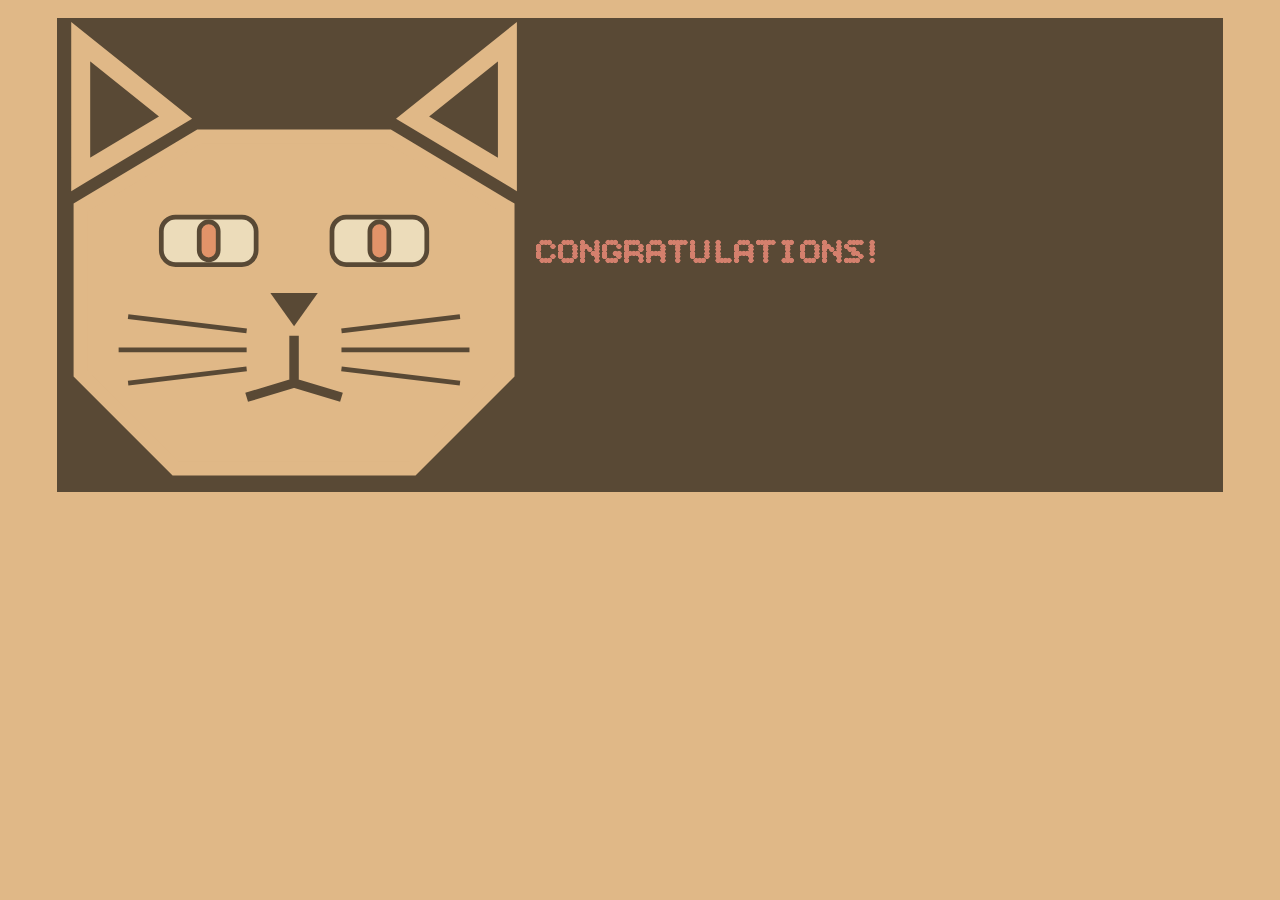
==== confirmation.html @ 5bcd09d9 "Add confirmation page for successful form submission" ====
<!DOCTYPE html>
<html lang="en">
<head>
    <meta charset="UTF-8">
    <meta name="viewport" content="width=device-width, initial-scale=1.0">
    <title>Confirmation</title>
    <link rel="stylesheet" href="styles.css">
</head>
<body class="confirmation-page">
    <div class="logo">
        <svg class="cat" viewBox="0 0 100 100">
            <polygon points=
            "
                25,95                       
                75,95
                95,75
                95,40
                70,25
                30,25
                    5,40
                    5,75 
            "
            fill="#e0b887" stroke="#e0b887" stroke-width="3"/>
            <polygon points=
            "
                95,33
                75,21 
                95,5
            "
            fill="none" stroke="#e0b887" stroke-width="4"/>
            <polygon points=
            "
                5,33
                25,21 
                5,5
            "
            fill="none" stroke="#e0b887" stroke-width="4"/>
            <rect class="eye right" x="22" y="42" fill="#f5f5dc" stroke="#000" stroke-width="1" width="20" height="10" rx="3" />
            <rect class="eye left" x="58" y="42" fill="#f5f5dc" stroke="#000" stroke-width="1" width="20" height="10" rx="3" />
            <rect class="iris right" x="30" y="43" fill="#e47c56" stroke="#000" stroke-width="1" width="4" height="8" rx="2" />
            <rect class="iris left" x="66" y="43" fill="#e47c56" stroke="#000" stroke-width="1" width="4" height="8" rx="2" />
            <polygon points=
            "
                50,65
                45,58
                55,58
            "/>
            <path d=
            "
                M50 67
                V77
                L40 80
                M50 77
                L60 80
            " fill="none" stroke="black" stroke-width="2"/>
            <line x1="40" y1="66" x2="15" y2="63" stroke="black" stroke-width="1"/>
            <line x1="40" y1="70" x2="13" y2="70" stroke="black" stroke-width="1"/>
            <line x1="40" y1="74" x2="15" y2="77" stroke="black" stroke-width="1"/>
            <line x1="60" y1="66" x2="85" y2="63" stroke="black" stroke-width="1"/>
            <line x1="60" y1="70" x2="87" y2="70" stroke="black" stroke-width="1"/>
            <line x1="60" y1="74" x2="85" y2="77" stroke="black" stroke-width="1"/>
        </svg>
        <h1>CONGRATULATIONS!</h1>
        <p>Your request has been send to Boris for consideration</p>
        <p>We'll contact you as soon as possible!</p>
    </div>
</body>
</html>
---- styles.css ----
@font-face
{
    font-family: "Bitcount";
    src:    url("/media/fonts/Bitcount.woff2") format("woff2"),
            url("/media/fonts/Bitcount.woff") format("woff"),
            url("/media/fonts/Bitcount.ttf") format("ttf");
    font-weight: normal;
    font-style: normal;
    font-display: swap;
}

@font-face
{
    font-family: "Quantico";
    src:    url("/media/fonts/Quantico.woff2") format("woff2"),
            url("/media/fonts/Quantico.woff") format("woff"),
            url("/media/fonts/Quantico.ttf") format("ttf");
    font-weight: normal;
    font-style: normal;
    font-display: swap;
}

:root
{
    --font-header: "Bitcount", "Roboto", "Arial", sans-serif;
    --font-regular: "Quantico", sans-serif;

    --bg-color-logo: #000;
    --bg-color-primary: #e0b887;
    --bg-color-secondary: #e47c56;
    --bg-color-secondary-dim: indianred;
    --bg-color-secondary-bright: #e49156;
    --bg-color-error: #e08787;

    --bg-color-button: olive;
    --bg-color-button-hover: rgb(161, 161, 1);
    --bg-color-button-active: rgb(88, 88, 1);

    --shadow-color: #323131;
    
    --font-color-primary: indianred;
    --font-color-primary-dim: rgb(144, 64, 64);
    --font-color-secondary: bisque;
    --font-color-secondary-dim: rgb(232, 208, 178);
    --font-color-secondary-bright: rgb(255, 255, 255);
    --font-color-error: rgb(81, 1, 1);
    --font-color-correct: rgb(132, 175, 81);

    box-sizing: border-box;
    font-family: var(--font-regular);
    font-size: 18px;
    line-height: 1.5;
}

*,
*::before,
*::after
{
    box-sizing: inherit;
    margin: 0;
    padding: 0;
}

body
{
    height: 100vh;
    display: flex;
    background-color: var(--bg-color-primary);
}

body.confirmation-page
{
    justify-content: center;
    align-items:center;
}

.message
{
    width: 50%;
    height: 50%;
    display:flex;
    flex-direction: column;
    border-radius: 15px;
}

.redacted
{
    font-family: sans-serif; 
    text-decoration: line-through;
}
.left-side
{
    flex: 1 1 35%;
    background-color: var(--bg-color-primary);
    position: relative;
}

.left-side img
{
    display: block;
    width: 100%;
    height: 100%;
}

.logo
{
    position: absolute;  
    top: 2%;
    display: flex;
}

.logo,
.message
{
    background-color: var(--bg-color-logo);
    opacity: 60%;
    align-items: center;
    gap: 5px;
}

.left-side .logo
{
    justify-content: center;

    padding-left:25px;
    width:100%;
    height:25%; 
}

.logo h1,
.message h1
{
    color: var(--font-color-primary);
    font-family: var(--font-header);   
}

.left-side .logo h1,
.message h1
{
    font-size: 3rem;
}

.message p
{
    color: var(--font-color-primary);
    font-family: var(--font-regular);
    font-size: 2rem;
}

.cat
{
    height: 100%;
}

.right-side
{
    position: relative;
    flex: 1 1 60%;
    background-color: var(--bg-color-primary);
    display: flex;
    flex-direction: column;
}

.right-side > *
{
    padding-left: 50px;
}

.right-side .logo
{
    display: none;
    width: 100%;
    height: 7%;
    position: absolute;
    top: 1%;
}

.right-side .logo h1
{
    padding-top: 10px;
    font-size: 2rem;
}

.description,
.control
{
    flex: 1 1 35%;
}

.description
{
    padding-top: 80px;
    padding-right: 50px;
    font-size: 1.1rem;
    color: var(--font-color-primary-dim);
}

.description .conclusion
{
    font-style: italic;
}

.description .call-to-action
{
    margin-top: 20px;
    font-weight: bold;
}

.right-side .sign-up
{
    flex: 1 1 30%;
    padding-top: 15px;
    background-color: var(--bg-color-secondary);
    display: flex;
    flex-direction: column;
}

.sign-up h2
{
    font-size: 1.5rem;
    color: var(--font-color-secondary);
    padding: 0;
}

.sign-up form
{
    display: flex;
    justify-content: start;
    gap: 70px;
}

form .row
{
    text-decoration: none;
    display: flex;
    flex-direction: column;
}

form input
{
    width: 240px;
    font-size: 1.1rem;
    padding: 3px;
    border: 3px solid var(--font-color-primary);
    border-radius: 5px;
    background-color: var(--font-color-secondary);
    color: var(--font-color-primary);
    box-shadow: inset 0 0 5px var(--shadow-color);
}
form input:user-invalid
{
    box-shadow: 0 0 10px var(--font-color-error);
    background-color: var(--bg-color-error);
    color: var(--font-color-error);
}
form input:focus
{
    outline: 1px solid var(--font-color-primary);
    background-color: var(--bg-color-primary);
    color: var(--font-color-primary-dim);
}

label:has(+ input:required)::after
{
    content: "*";
}
label:has(+ input:user-invalid)
{
    color: var(--font-color-error);
}

form label
{
    font-size: 0.7rem;
    margin-top: 10px;
    color: var(--font-color-secondary);
}

.control
{
    padding-top: 30px;
    display: flex;
    align-items:start;  
    flex-direction: column;
    gap: 25px;
}

.control button
{
    padding: 10px 50px;
    font-size: 1rem;
    font-weight: bold;
    background-color: var(--bg-color-button);
    color: var(--font-color-secondary);
    border: none;
    border-radius: 5px;
    box-shadow: 0 0 6px var(--shadow-color);
}

.control button:hover
{
    background-color: var(--bg-color-button-hover);
    box-shadow: 0 0 9px var(--shadow-color);
    color: var(--font-color-secondary-bright);
}
.control button:active
{
    background-color: var(--bg-color-button-active);
    color: var(--font-color-secondary-dim);
    box-shadow: 0 0 3px var(--shadow-color);
}

.control p
{
    font-size: 0.9rem;
    color: var(--font-color-primary-dim)
}

.control a
{
    text-decoration: none;
    color: var(--bg-color-button);
}
.control a:hover
{
    color: var(--bg-color-button-hover);
}
.control a:active
{
    color: var(--bg-color-button-active);
}

@media(max-width: 1780px)
{
    .left-side .logo h1
    {
        display: none;
    }
}
@media(max-width: 1200px)
{
    .left-side
    {
        display: none;
    }
    .right-side .logo
    {
        display: flex;
    }
}
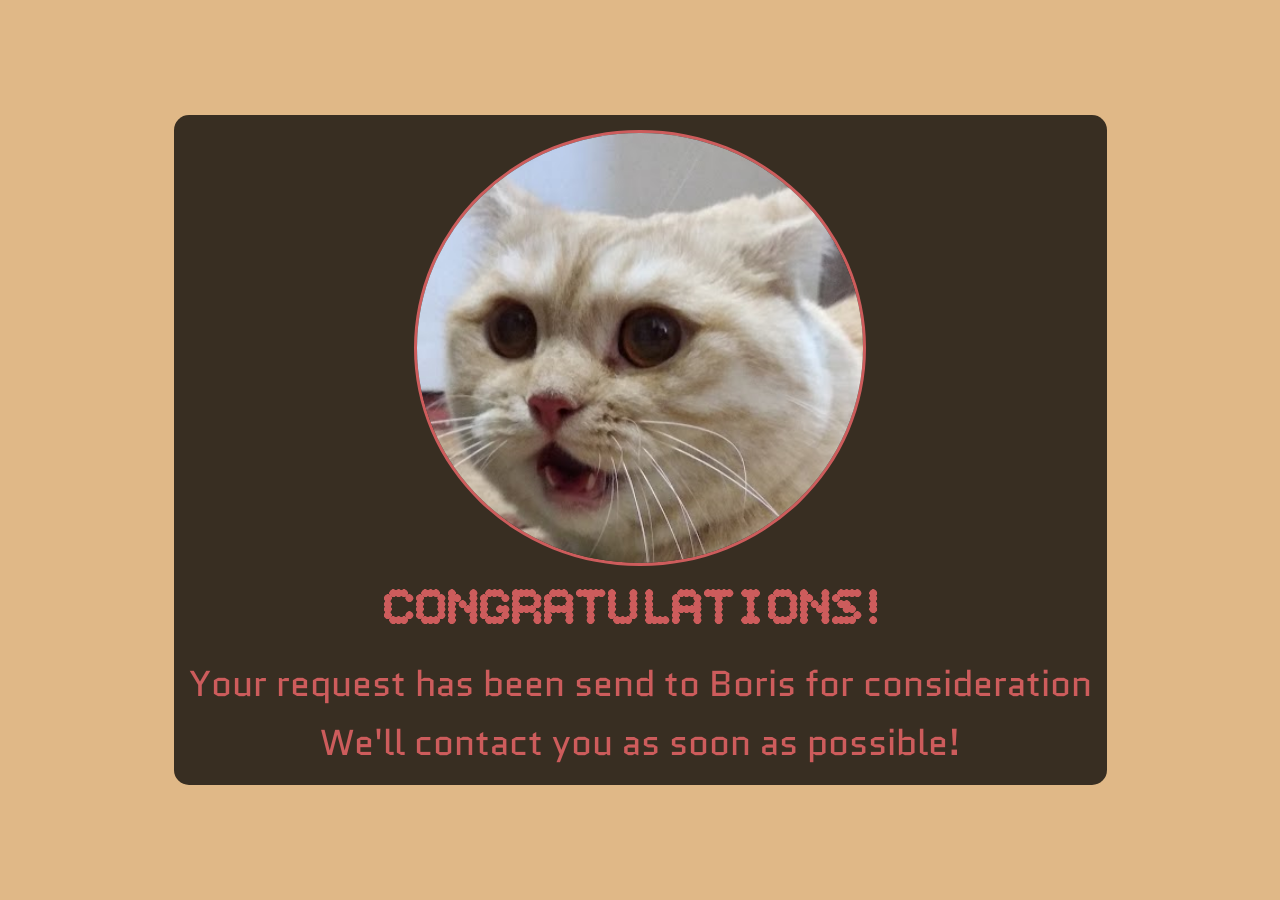
==== commit bb290dd9: "Add confiramtion page for successful form submission" ====
--- a/confirmation.html
+++ b/confirmation.html
@@ -7,59 +7,8 @@
     <link rel="stylesheet" href="styles.css">
 </head>
 <body class="confirmation-page">
-    <div class="logo">
-        <svg class="cat" viewBox="0 0 100 100">
-            <polygon points=
-            "
-                25,95                       
-                75,95
-                95,75
-                95,40
-                70,25
-                30,25
-                    5,40
-                    5,75 
-            "
-            fill="#e0b887" stroke="#e0b887" stroke-width="3"/>
-            <polygon points=
-            "
-                95,33
-                75,21 
-                95,5
-            "
-            fill="none" stroke="#e0b887" stroke-width="4"/>
-            <polygon points=
-            "
-                5,33
-                25,21 
-                5,5
-            "
-            fill="none" stroke="#e0b887" stroke-width="4"/>
-            <rect class="eye right" x="22" y="42" fill="#f5f5dc" stroke="#000" stroke-width="1" width="20" height="10" rx="3" />
-            <rect class="eye left" x="58" y="42" fill="#f5f5dc" stroke="#000" stroke-width="1" width="20" height="10" rx="3" />
-            <rect class="iris right" x="30" y="43" fill="#e47c56" stroke="#000" stroke-width="1" width="4" height="8" rx="2" />
-            <rect class="iris left" x="66" y="43" fill="#e47c56" stroke="#000" stroke-width="1" width="4" height="8" rx="2" />
-            <polygon points=
-            "
-                50,65
-                45,58
-                55,58
-            "/>
-            <path d=
-            "
-                M50 67
-                V77
-                L40 80
-                M50 77
-                L60 80
-            " fill="none" stroke="black" stroke-width="2"/>
-            <line x1="40" y1="66" x2="15" y2="63" stroke="black" stroke-width="1"/>
-            <line x1="40" y1="70" x2="13" y2="70" stroke="black" stroke-width="1"/>
-            <line x1="40" y1="74" x2="15" y2="77" stroke="black" stroke-width="1"/>
-            <line x1="60" y1="66" x2="85" y2="63" stroke="black" stroke-width="1"/>
-            <line x1="60" y1="70" x2="87" y2="70" stroke="black" stroke-width="1"/>
-            <line x1="60" y1="74" x2="85" y2="77" stroke="black" stroke-width="1"/>
-        </svg>
+    <div class="message">
+        <img src="./media/images/HAPPY.png" alt="A photo of a very excited and happy cat" width="300" height="300">
         <h1>CONGRATULATIONS!</h1>
         <p>Your request has been send to Boris for consideration</p>
         <p>We'll contact you as soon as possible!</p>
--- a/styles.css
+++ b/styles.css
@@ -26,6 +26,7 @@
     --font-regular: "Quantico", sans-serif;
 
     --bg-color-logo: #000;
+    --bg-transparent-color-logo: rgba(0, 0, 0, 0.75);
     --bg-color-primary: #e0b887;
     --bg-color-secondary: #e47c56;
     --bg-color-secondary-dim: indianred;
@@ -61,6 +62,11 @@
     padding: 0;
 }
 
+img
+{
+    display: block;
+}
+
 body
 {
     height: 100vh;
@@ -76,11 +82,21 @@
 
 .message
 {
+    min-width: 50%;
+    min-height: 70%;
+    display:flex;
+    flex-direction: column;
+    border-radius: 15px;
+    background: var(--bg-transparent-color-logo);
+    padding: 15px
+}
+
+.message img
+{
     width: 50%;
-    height: 50%;
-    display:flex;
-    flex-direction: column;
-    border-radius: 15px;
+    height: 70%;
+    border: 3px solid var(--font-color-primary);
+    border-radius: 50%;
 }
 
 .redacted
@@ -97,7 +113,6 @@
 
 .left-side img
 {
-    display: block;
     width: 100%;
     height: 100%;
 }
@@ -107,13 +122,13 @@
     position: absolute;  
     top: 2%;
     display: flex;
+    background-color: var(--bg-color-logo);
+    opacity: 60%;
 }
 
 .logo,
 .message
 {
-    background-color: var(--bg-color-logo);
-    opacity: 60%;
     align-items: center;
     gap: 5px;
 }
@@ -193,6 +208,7 @@
     padding-right: 50px;
     font-size: 1.1rem;
     color: var(--font-color-primary-dim);
+    padding-bottom: 30px;
 }
 
 .description .conclusion
@@ -213,6 +229,7 @@
     background-color: var(--bg-color-secondary);
     display: flex;
     flex-direction: column;
+    padding-bottom: 30px;
 }
 
 .sign-up h2
@@ -346,5 +363,6 @@
     .right-side .logo
     {
         display: flex;
+        gap: 30px;
     }
 }
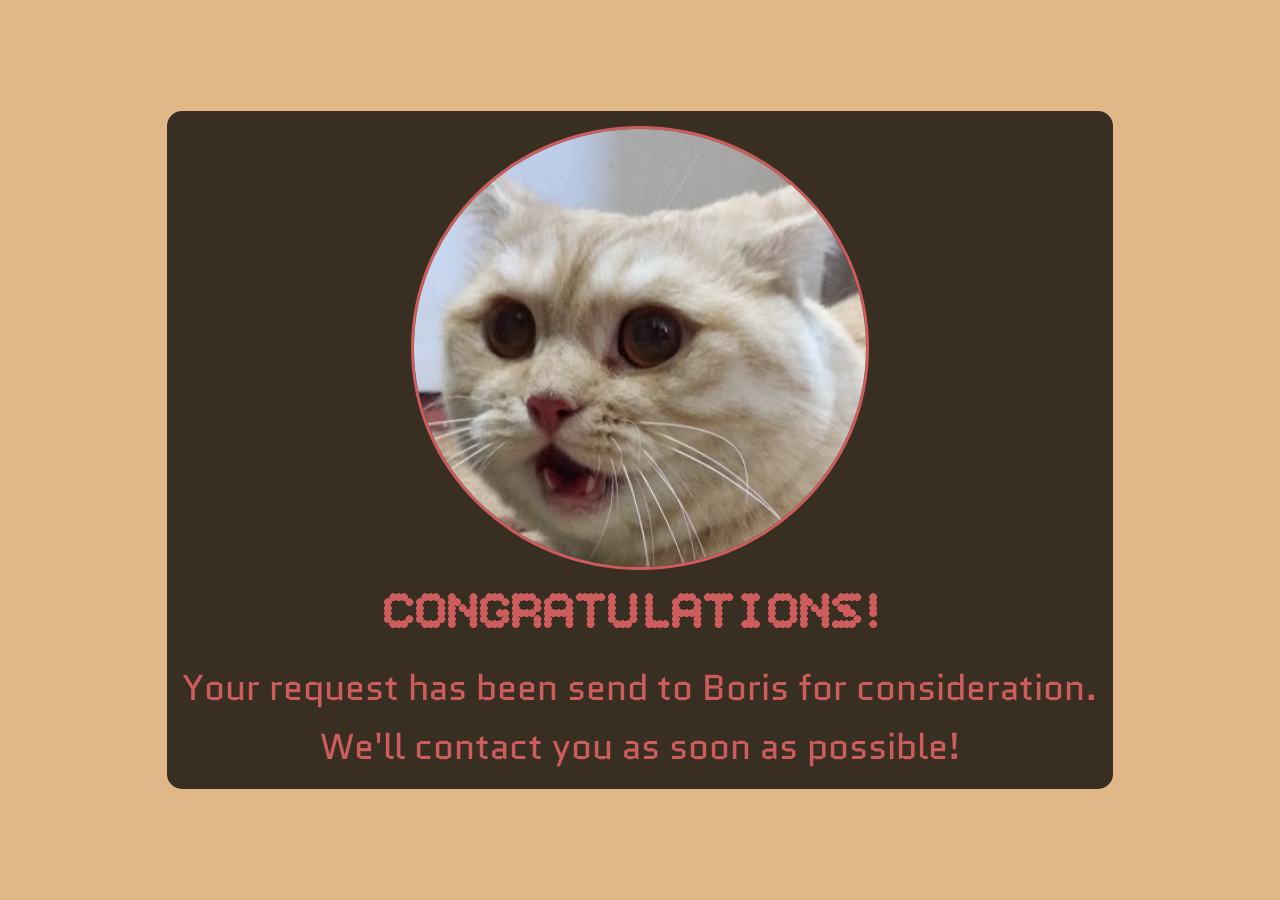
==== commit 698b39b5: "Update image" ====
--- a/confirmation.html
+++ b/confirmation.html
@@ -10,7 +10,7 @@
     <div class="message">
         <img src="./media/images/HAPPY.png" alt="A photo of a very excited and happy cat" width="300" height="300">
         <h1>CONGRATULATIONS!</h1>
-        <p>Your request has been send to Boris for consideration</p>
+        <p>Your request has been send to Boris for consideration.</p>
         <p>We'll contact you as soon as possible!</p>
     </div>
 </body>
